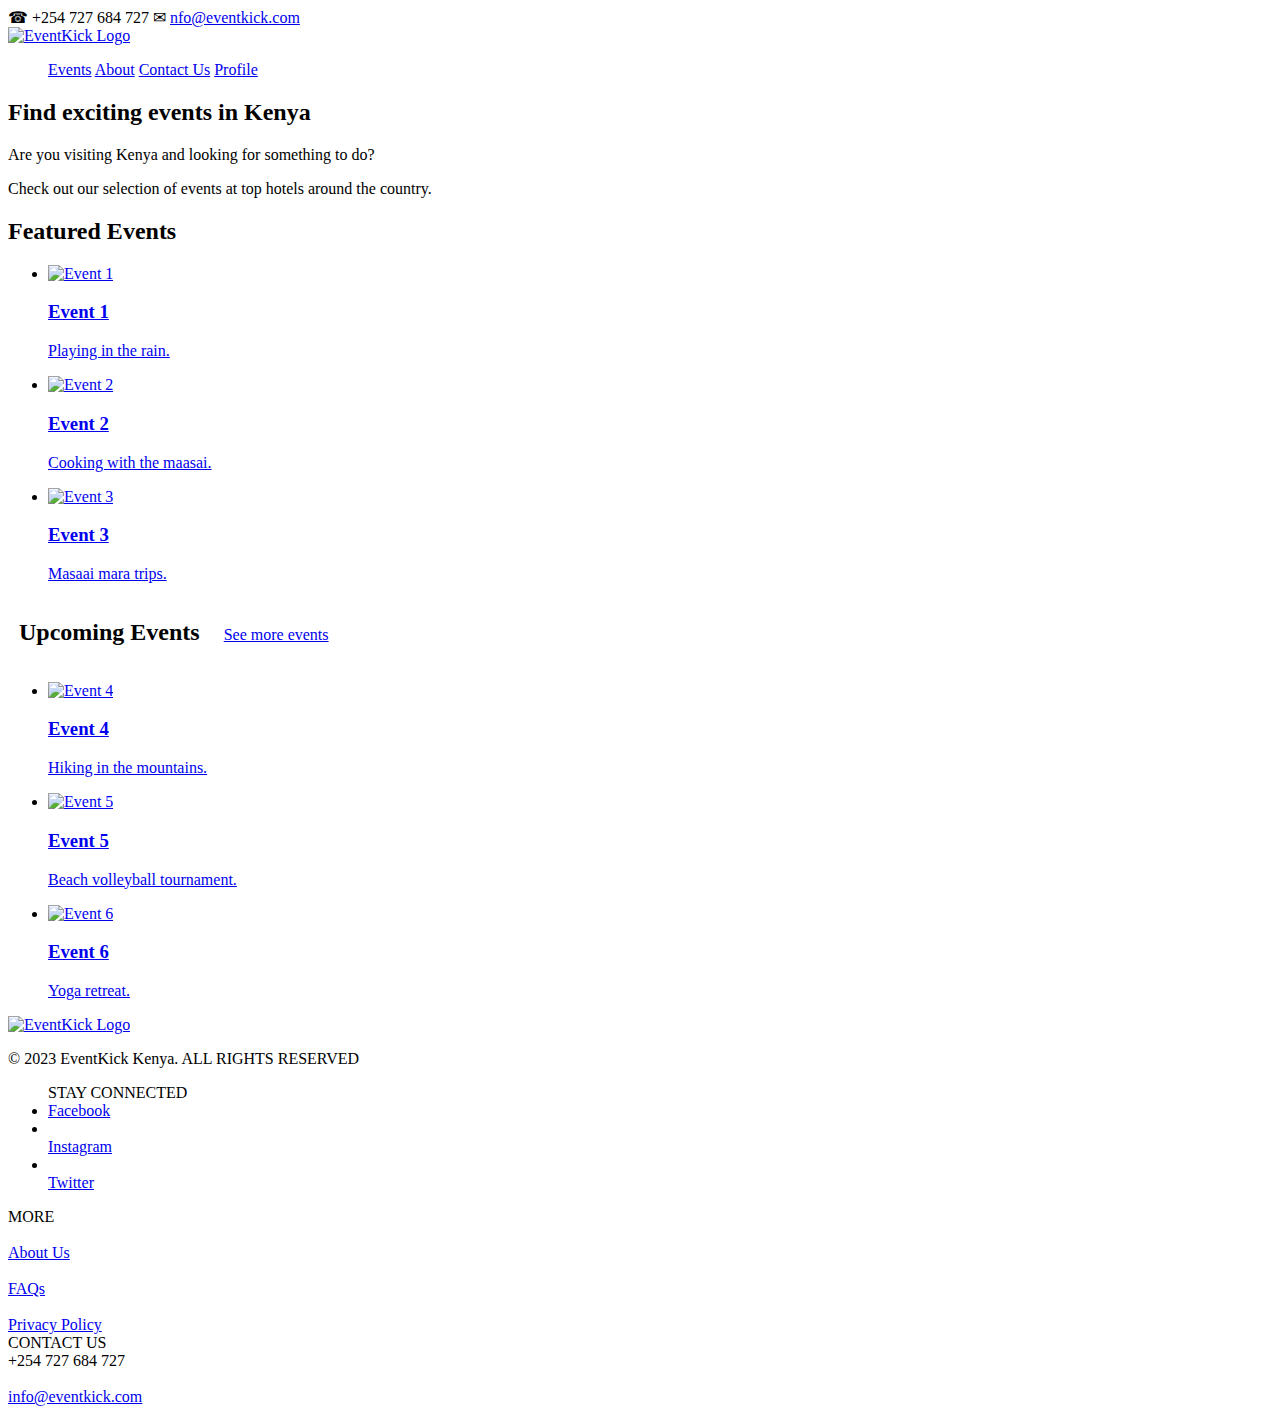
==== index.html @ 64612992 "Add files via upload" ====
<!DOCTYPE html>
<html>
  <head>
    <title>EventKick Kenya - Find exciting events in Kenya</title>
    <meta name="viewport" content="width=device-width, initial-scale=1.0">
    <script src="js/script.js"></script>
    <link rel="stylesheet" type="text/css" href="css/index.css">
    <link rel="stylesheet" type="text/css" href="css/nav.css">
    <link rel="shortcut icon" type="image/x-icon" href="img/party.png">
  </head>
  <body>
    <header>
      <div id="contact-info">
        <span>&#9742;</span> +254 727 684 727
        <span>&#9993;</span> <a href="mailto:info@eventkick.com">nfo@eventkick.com</a>
      </div>    
      <div class="nav-wrapper">
        <a href="index.html" class="nav-logo">
          <img class="logo" src="img/logo.png" alt="EventKick Logo">
        </a>
        <nav>
          <ul class="nav-links">
              <a href="events.html">Events</a>
              <a href="about.html">About</a>
              <a href="contact.html">Contact Us</a>
              <a href="profile.html">Profile</a>
          </ul>
        </nav>
        <div class="hamburger">
          <span></span>
          <span></span>
          <span></span>
        </div>
      </div>
    </header>    
    <div class="main">
      <h2>Find exciting events in Kenya</h2>
      <p>Are you visiting Kenya and looking for something to do?</p>
      <p>Check out our selection of events at top hotels around the country.</p>
      <section id="featured-events-section">
        <h2>Featured Events</h2>
        <ul>
          <li>
            <a href="events/1.html">
              <img src="img/event1.webp" alt="Event 1">
              <h3>Event 1</h3>
              <p>Playing in the rain.</p>
            </a>
          </li>
          <li>
            <a href="events/2.html">
              <img src="img/event2.webp" alt="Event 2">
              <h3>Event 2</h3>
              <p>Cooking with the maasai.</p>
            </a>
          </li>
          <li>
            <a href="events/3.html">
              <img src="img/event3.webp" alt="Event 3">
              <h3>Event 3</h3>
              <p>Masaai mara trips.</p>
            </a>
          </li>
        </ul>
      </section>
      <section id="upcoming-events-section">
        <h2 style="display: inline-block; border-left: 1px solid #fff; padding-left: 10px;">Upcoming Events</h2>
  <a href="events.html" class="button" style="display: inline-block; margin-left: 20px;">See more events</a>
        <ul>
          <li>
            <a href="events/4.html">
              <img src="img/event4.webp" alt="Event 4">
              <h3>Event 4</h3>
              <p>Hiking in the mountains.</p>
            </a>
          </li>
          <li>
            <a href="events/5.html">
              <img src="img/event5.webp" alt="Event 5">
              <h3>Event 5</h3>
              <p>Beach volleyball tournament.</p>
            </a>
          </li>
          <li>
            <a href="events/6.html">
              <img src="img/event6.webp" alt="Event 6">
              <h3>Event 6</h3>
              <p>Yoga retreat.</p>
            </a>
          </li>
        </ul>
      </section>
    </div>
  </body>
  <footer>
    <div class="top-footer">
      <a href="index.html" class="nav-logo">
        <img class="logo" src="img/logo.png" alt="EventKick Logo">
      </a>
      <p>&copy; 2023 EventKick Kenya. ALL RIGHTS RESERVED</p>
    </div>
    <div class="lower-footer">
      <ul class="socials">
        STAY CONNECTED
        <li><a href="https://www.facebook.com/people/EventKick-Kenya/100089531837941/" target="_blank" rel="noopener noreferrer"><i class="fa fa-facebook"></i>Facebook</a></li>
        <li></li><a href="https://www.instagram.com/eventkick/" target="_blank" rel="noopener noreferrer"><i class="fa fa-instagram"></i> Instagram</a></li>
        <li></li><a href="https://twitter.com/EventKick_Ke" target="_blank" rel="noopener noreferrer"><i class="fa fa-twitter"></i> Twitter</a></li>
      </ul>
      <div class="more">
        MORE
        <li></li><a href="about.html">About Us</a></li>
        <li></li><a href="faq.html">FAQs</a></li>
        <li></li><a href="privacy-policy.html">Privacy Policy</a></li>
      </div>
      <div class="cont">
        CONTACT US
        <li>+254 727 684 727</li>
        <li></li><a href="mailto:info@eventkick.com">info@eventkick.com</a></li>
      </div>
    </div>
  </footer>
</html>
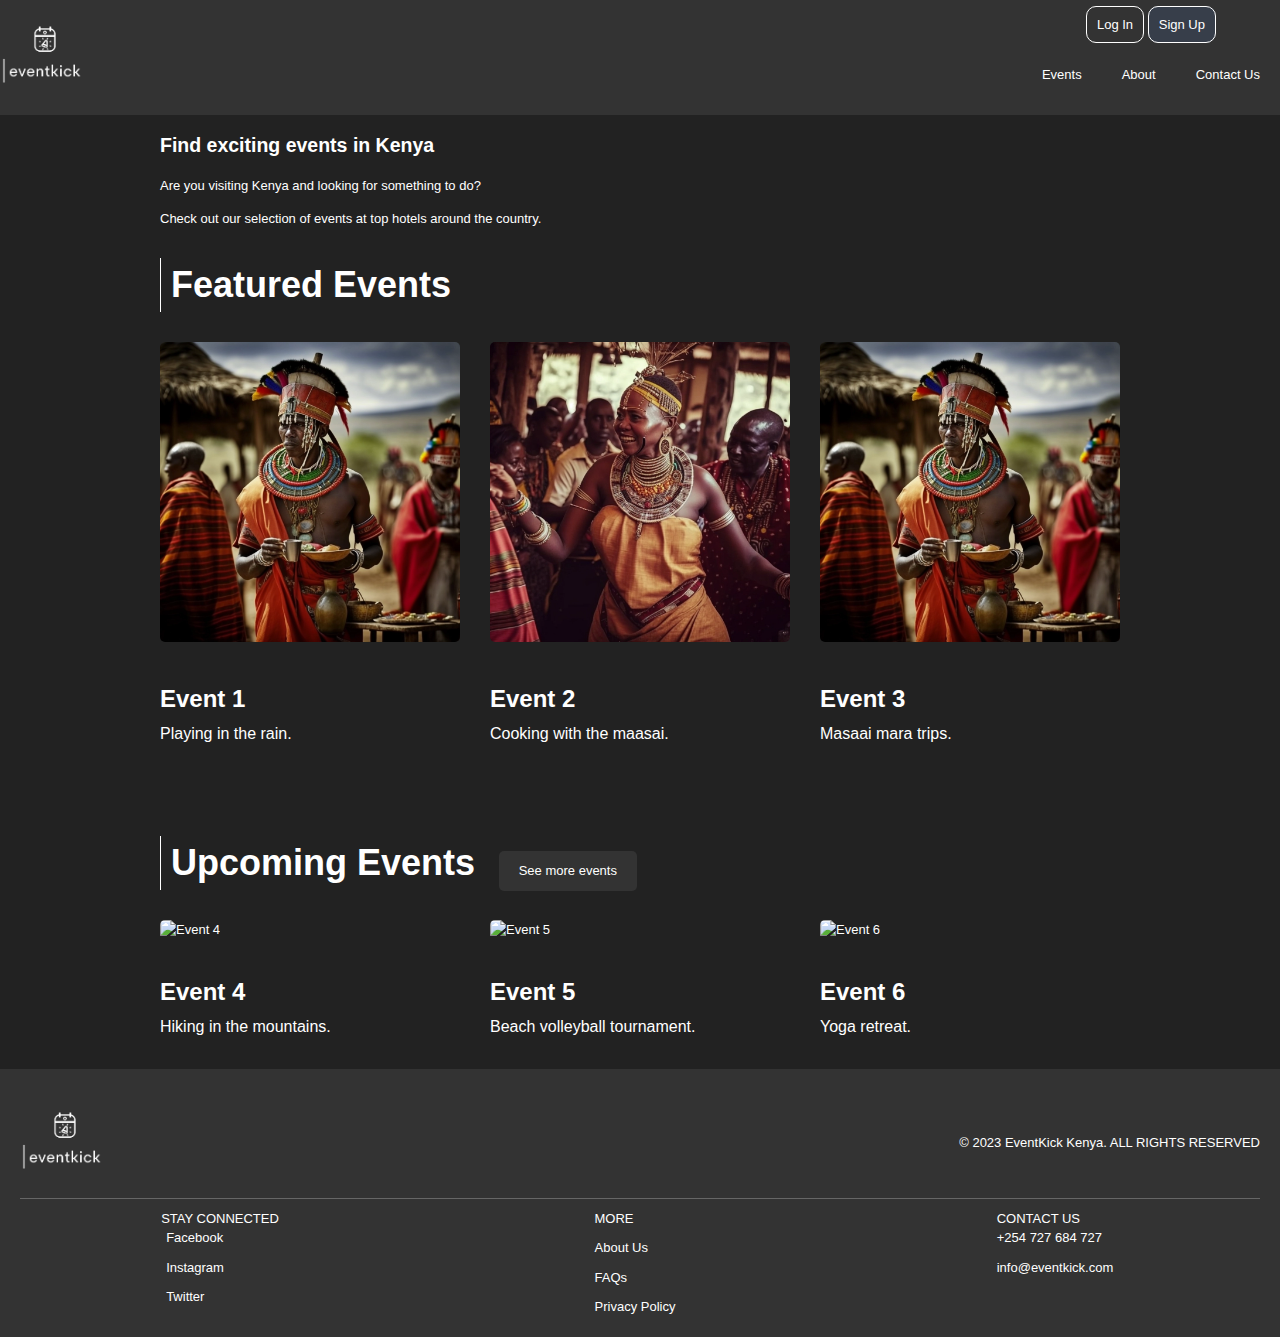
==== commit 5af40e81: "Update" ====
--- a/index.html
+++ b/index.html
@@ -4,26 +4,26 @@
     <title>EventKick Kenya - Find exciting events in Kenya</title>
     <meta name="viewport" content="width=device-width, initial-scale=1.0">
     <script src="js/script.js"></script>
+    <link rel="stylesheet" href="https://cdnjs.cloudflare.com/ajax/libs/font-awesome/5.15.2/css/all.min.css" integrity="sha512-Td2wS6VDNZRJ8HxlWKn4vGfpqkl4Jft9pY86YVfrzfiIhJbVoi16iZ2M7VU74B6U80YYVU58SY6Q2ihThiHvOw==" crossorigin="anonymous" />
     <link rel="stylesheet" type="text/css" href="css/index.css">
     <link rel="stylesheet" type="text/css" href="css/nav.css">
     <link rel="shortcut icon" type="image/x-icon" href="img/party.png">
   </head>
   <body>
     <header>
-      <div id="contact-info">
-        <span>&#9742;</span> +254 727 684 727
-        <span>&#9993;</span> <a href="mailto:info@eventkick.com">nfo@eventkick.com</a>
-      </div>    
       <div class="nav-wrapper">
         <a href="index.html" class="nav-logo">
           <img class="logo" src="img/logo.png" alt="EventKick Logo">
         </a>
-        <nav>
+        <nav class="nav-sign">
+          <nav class="signing">
+            <a href="login.html">Log In</a>
+            <a class="up" href="signup.html">Sign Up</a>
+          </nav>
           <ul class="nav-links">
-              <a href="events.html">Events</a>
-              <a href="about.html">About</a>
-              <a href="contact.html">Contact Us</a>
-              <a href="profile.html">Profile</a>
+            <li><a href="events.html">Events</a></li>
+            <li><a href="about.html">About</a></li>
+            <li><a href="contact.html">Contact Us</a></li>
           </ul>
         </nav>
         <div class="hamburger">
@@ -115,7 +115,7 @@
       <div class="cont">
         CONTACT US
         <li>+254 727 684 727</li>
-        <li></li><a href="mailto:info@eventkick.com">info@eventkick.com</a></li>
+        <li><a href="mailto:info@eventkick.com">info@eventkick.com</a></li>
       </div>
     </div>
   </footer>
--- a/css/index.css
+++ b/css/index.css
@@ -0,0 +1,219 @@
+/* Body styles */
+body {
+  margin: 0;
+  padding: 0;
+  font-family: Arial, sans-serif;
+  font-size: 16px;
+  line-height: 1.5;
+  background-color: #222;
+  color: #fff;
+}
+
+/* Main section styles */
+.main {
+  max-width: 960px;
+  margin: 10px auto 0;
+  padding: 0 30px;
+}
+
+/* Featured events section styles */
+#featured-events-section {
+  margin-top: 1px;
+}
+
+#featured-events-section h2 {
+  font-size: 36px;
+  font-weight: bold;
+  margin-bottom: 30px;
+  border-left: 1px solid #fff;
+  padding-left: 10px;
+}
+
+#featured-events-section ul {
+  list-style: none;
+  margin: 0;
+  padding: 0;
+  display: flex;
+  flex-wrap: wrap;
+}
+
+#featured-events-section li {
+  margin-right: 30px;
+  margin-bottom: 30px;
+  flex: 1 1 300px;
+}
+
+#featured-events-section li:last-child {
+  margin-right: 0;
+}
+
+#featured-events-section a {
+  color: #fff;
+  text-decoration: none;
+}
+
+#featured-events-section a:hover {
+  color: lightblue;
+}
+
+#featured-events-section img {
+  width: 100%;
+  height: auto;
+  border-radius: 5px;
+  margin-bottom: 10px;
+}
+
+#featured-events-section h3 {
+  font-size: 24px;
+  font-weight: bold;
+  margin-bottom: 5px;
+}
+
+#featured-events-section p {
+  font-size: 16px;
+  margin: 0;
+}
+
+/* Upcoming events section styles */
+#upcoming-events-section {
+  margin-top: 30px;
+}
+
+#upcoming-events-section h2 {
+  font-size: 36px;
+  font-weight: bold;
+  margin-bottom: 30px;
+  border-left: 5px solid #fff;
+  padding-left: 10px;
+}
+
+#upcoming-events-section ul {
+  list-style: none;
+  margin: 0;
+  padding: 0;
+  display: flex;
+  flex-wrap: wrap;
+}
+
+#upcoming-events-section li {
+  margin-right: 30px;
+  margin-bottom: 30px;
+  flex: 1 1 300px;
+}
+
+#upcoming-events-section li:last-child {
+  margin-right: 0;
+}
+
+#upcoming-events-section a.button {
+  display: inline-block;
+  background-color: #333;
+  color: #fff;
+  padding: 10px 20px;
+  border-radius: 5px;
+  text-decoration: none;
+  margin-bottom: 20px;
+}
+
+#upcoming-events-section a.button:hover {
+  background-color: transparent;
+}
+
+#upcoming-events-section a {
+  color: #fff;
+  text-decoration: none;
+}
+
+#upcoming-events-section a:hover {
+  color: lightblue;
+}
+
+#upcoming-events-section img {
+  width: 100%;
+  height: auto;
+  border-radius: 5px;
+  margin-bottom: 10px;
+}
+
+#upcoming-events-section h3 {
+  font-size: 24px;
+  font-weight: bold;
+  margin-bottom: 5px;
+}
+
+#upcoming-events-section p {
+  font-size: 16px;
+  margin: 0;
+}
+
+@media (max-width: 764px) {
+  /* Main section styles */
+  .main {
+  max-width: 100%;
+  margin: 10px 0;
+  padding: 0 10px;
+  }
+  
+  /* Featured events section styles */
+  #featured-events-section h2 {
+  font-size: 28px;
+  margin-bottom: 20px;
+  }
+  
+  #featured-events-section li {
+  margin-right: 20px;
+  margin-bottom: 20px;
+  flex: 1 1 100%;
+  }
+  
+  #featured-events-section li:last-child {
+  margin-right: 0;
+  }
+  
+  #featured-events-section img {
+  margin-bottom: 15px;
+  }
+  
+  #featured-events-section h3 {
+  font-size: 20px;
+  margin-bottom: 5px;
+  }
+  
+  #featured-events-section p {
+  font-size: 14px;
+  }
+  
+  /* Upcoming events section styles */
+  #upcoming-events-section h2 {
+  font-size: 28px;
+  margin-bottom: 20px;
+  }
+  
+  #upcoming-events-section li {
+  margin-right: 20px;
+  margin-bottom: 20px;
+  flex: 1 1 100%;
+  }
+  
+  #upcoming-events-section li:last-child {
+  margin-right: 0;
+  }
+  
+  #upcoming-events-section a.button {
+  display: block;
+  margin-bottom: 10px;
+  }
+  
+  #upcoming-events-section img {
+  margin-bottom: 15px;
+  }
+  
+  #upcoming-events-section h3 {
+  font-size: 20px;
+  margin-bottom: 5px;
+  }
+  
+  #upcoming-events-section p {
+  font-size: 14px;
+  }
+  }--- a/css/nav.css
+++ b/css/nav.css
@@ -0,0 +1,263 @@
+/*Body*/
+body{
+  font-size: small;
+}
+/* Navigation bar styles */
+.nav-wrapper {
+  background-color: #333;
+  height: auto;
+  position: sticky;
+  top: 0;
+  left: 0;
+  width: 100%;
+  z-index: 1000;
+  display: flex;
+  align-items: center;
+  justify-content: space-between; /* Updated */
+  text-align: center;
+  font-size: small;
+}
+
+a {
+  color: #fff;
+  text-decoration: none;
+}
+
+a:hover {
+  color: lightblue;
+}
+
+/* Logo styles */
+.nav-logo{
+  max-width: 10%;
+}
+
+.nav-logo img  {
+  max-width: 90px;
+  height: auto;
+}
+
+/* Navigation links styles */
+.nav-links {
+  display: flex;
+  list-style: none;
+  margin: 0;
+  padding: 0;
+  justify-content: flex-end;
+}
+
+.nav-links a {
+  display: block;
+  padding: 0 20px;
+  line-height: 80px;
+  text-decoration: none;
+}
+
+.signing a.up{
+  background-color: #373E4A;
+}
+
+.signing a:hover{
+  background-color: transparent;
+  color: lightblue;
+  border: transparent;
+}
+
+.signing a{
+  border: 1px solid #fff;
+  padding: 10px;
+  border-radius: 10px;
+}
+
+.signing{
+  margin-top: 15px;
+}
+
+.nav-links a:hover {
+  color: lightblue;
+}
+
+.hamburger {
+  display: none;
+  cursor: pointer;
+}
+
+/* Navigation links styles for smaller screens */
+@media only screen and (max-width: 768px) {
+  /* Logo styles */
+  .nav-logo{
+    max-width: 10%;
+  }
+
+  .nav-logo img  {
+    max-width: 70px;
+    height: auto;
+  }
+  .nav-wrapper {
+    justify-content: space-between;
+    align-items: left        ;
+  }
+    
+  .hamburger {
+    display: block;
+    cursor: pointer;
+  }
+    
+  .nav-links {
+    position: absolute;
+    top: 60px;
+    left: 0;
+    width: 100%;
+    display: none;
+    flex-direction: column;
+    background-color: #444;
+    padding: 20px;
+  }
+  
+  .nav-links.show {
+    display: flex;
+  }
+  
+  .nav-links a {
+    line-height: 30px;
+    color: #fff;
+    text-align: center;
+  }
+  
+  .nav-links a:hover {
+    text-decoration: underline;
+  }
+  
+  .hamburger {
+    display: block;
+    cursor: pointer;
+  }
+  
+  .hamburger.active span:nth-child(1) {
+    transform: rotate(45deg) translate(5px, 6px);
+  }
+  
+  .hamburger.active span:nth-child(2) {
+    opacity: 0;
+  }
+  
+  .hamburger.active span:nth-child(3) {
+    transform: rotate(-45deg) translate(5px, -6px);
+   }
+  /*Footer*/
+  footer{
+    font-size: small;
+    text-align: center;
+  }
+  
+ /* Top Footer */
+ .top-footer {
+  display: flex;
+  flex-direction: column;
+  justify-content: center;
+  align-items: center;
+  flex-wrap: wrap;
+  padding: 20px;
+  background-color: #333;
+  color: #fff;
+}
+
+/* Lower Footer */
+.lower-footer {
+  display: grid;
+  grid-template-columns: repeat(3, 1fr);
+  grid-gap: 20px;
+  justify-items: center;
+  padding-top: 10px;
+  border-top: 1px solid #666;
+}
+
+.lower-footer li {
+  text-align: left;
+}
+
+}
+
+/*contact-info*/
+#contact-info {
+  display: flex;
+  justify-content: flex-start;
+  align-items: center;
+  background-color: #666;
+  color: white;
+  font-size: 11px;
+  top: 0;
+  padding: 5px;
+}
+
+#contact-info a {
+  margin-left: 10px;
+}
+
+#contact-info span {
+  margin-right: 10px;
+}
+
+/* Footer styles */
+footer {
+  background-color: #333;
+  color: #fff;
+  padding: 20px;
+  font-size: small;
+  }
+  
+footer a {
+  color: #fff;
+  text-decoration: none;
+  margin-right: 10px;
+}
+  
+/* Social media links */
+.socials, .more, .cont {
+  margin: 0;
+  padding: 0;
+  list-style: none;
+  text-align: left;
+}
+  
+.socials li, .more li, .cont li {
+  margin-bottom: 10px;
+}
+  
+.socials a, .more a, .cont a {
+  color: #fff;
+  justify-content: center;
+  align-items: center;
+  margin-right: 10px;
+}
+  
+.socials a:hover, .more a:hover, .cont a:hover {
+  color: lightblue;
+}
+  
+.socials a i {
+  margin-right: 5px;
+}
+  
+/* Top footer styles */
+.top-footer {
+  display: flex;
+  justify-content: space-between;
+  align-items: center;
+  margin-bottom: 20px;
+  padding-top: 20px;
+}
+
+/* Lower footer styles */
+.lower-footer {
+  display: grid;
+  grid-template-columns: repeat(3, 1fr);
+  grid-gap: 20px;
+  justify-items: center;
+  padding-top: 10px;
+  border-top: 1px solid #666;
+}
+
+.lower-footer li {
+  text-align: left;
+}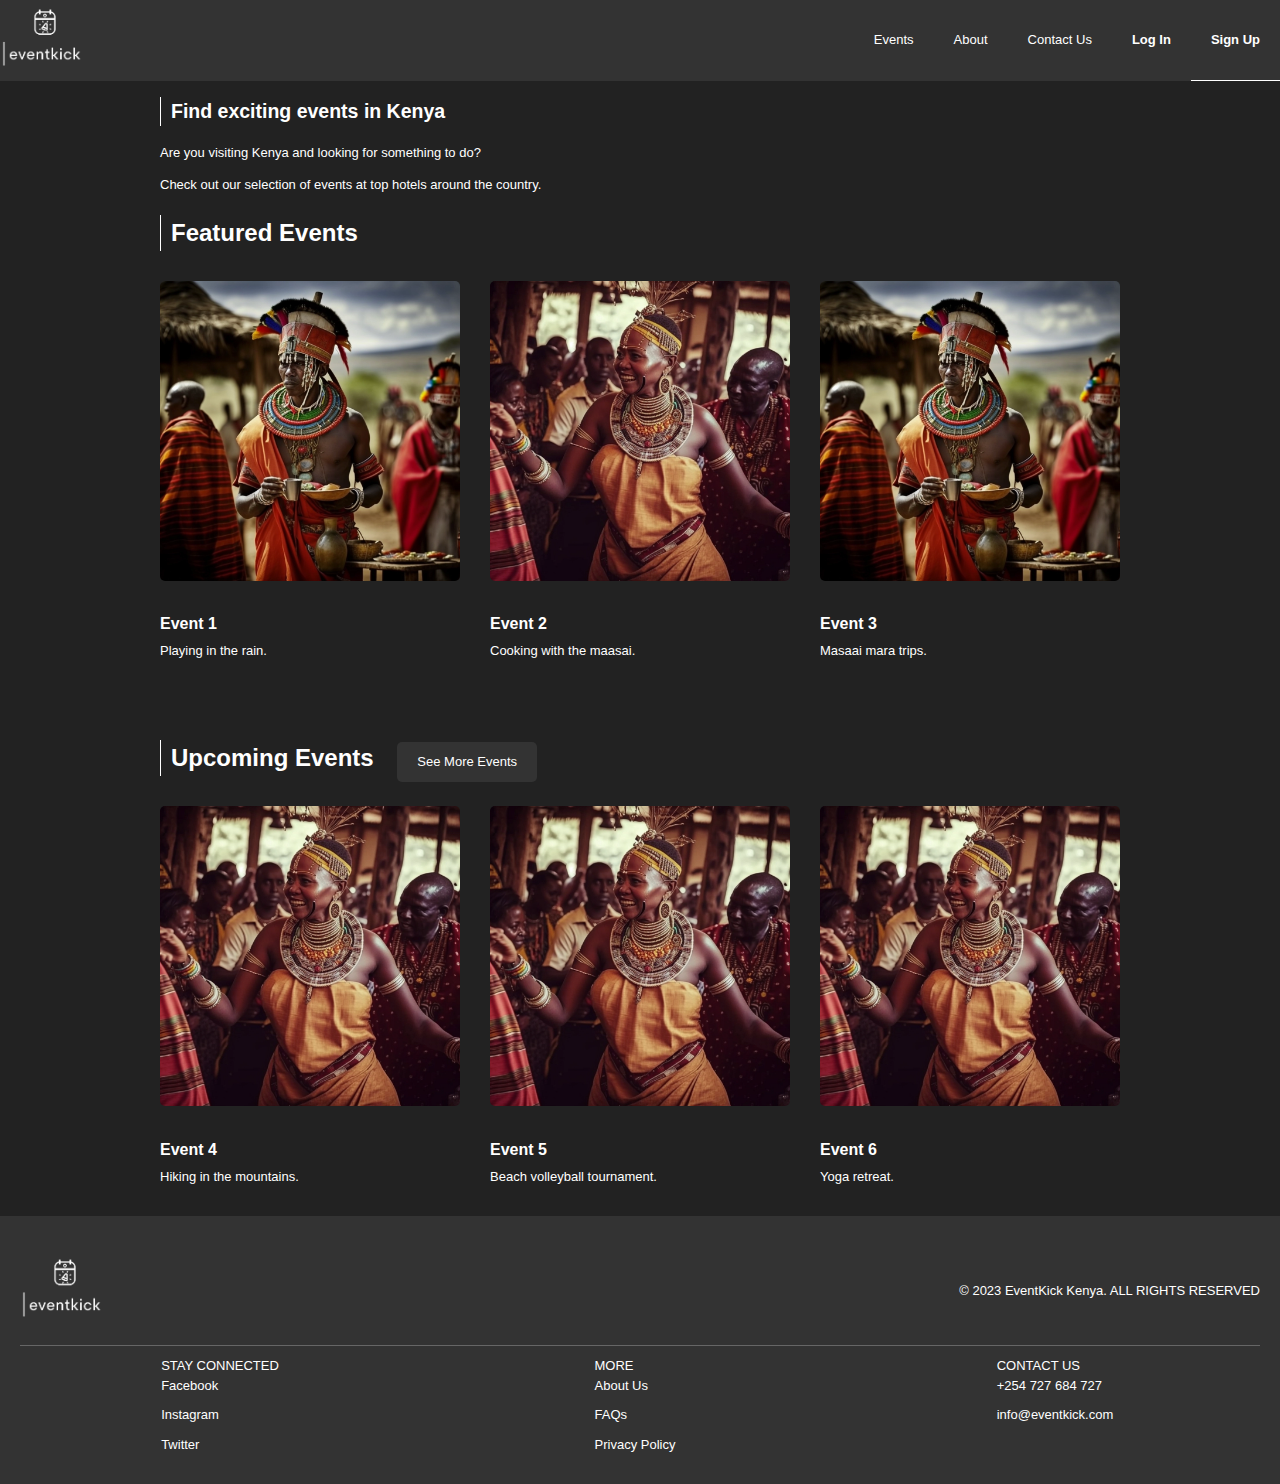
==== commit 1803467a: "Update" ====
--- a/index.html
+++ b/index.html
@@ -15,15 +15,15 @@
         <a href="index.html" class="nav-logo">
           <img class="logo" src="img/logo.png" alt="EventKick Logo">
         </a>
-        <nav class="nav-sign">
-          <nav class="signing">
-            <a href="login.html">Log In</a>
-            <a class="up" href="signup.html">Sign Up</a>
-          </nav>
+        <nav>
           <ul class="nav-links">
             <li><a href="events.html">Events</a></li>
             <li><a href="about.html">About</a></li>
             <li><a href="contact.html">Contact Us</a></li>
+            <div class="nav-sign">
+              <li><a href="login.html">Log In</a></li>
+              <li><a class="up" href="signup.html">Sign Up</a></li>
+            </div>
           </ul>
         </nav>
         <div class="hamburger">
@@ -65,7 +65,7 @@
       </section>
       <section id="upcoming-events-section">
         <h2 style="display: inline-block; border-left: 1px solid #fff; padding-left: 10px;">Upcoming Events</h2>
-  <a href="events.html" class="button" style="display: inline-block; margin-left: 20px;">See more events</a>
+  <a href="events.html" class="button" style="display: inline-block; margin-left: 20px;">See More Events</a>
         <ul>
           <li>
             <a href="events/4.html">
@@ -103,14 +103,14 @@
       <ul class="socials">
         STAY CONNECTED
         <li><a href="https://www.facebook.com/people/EventKick-Kenya/100089531837941/" target="_blank" rel="noopener noreferrer"><i class="fa fa-facebook"></i>Facebook</a></li>
-        <li></li><a href="https://www.instagram.com/eventkick/" target="_blank" rel="noopener noreferrer"><i class="fa fa-instagram"></i> Instagram</a></li>
-        <li></li><a href="https://twitter.com/EventKick_Ke" target="_blank" rel="noopener noreferrer"><i class="fa fa-twitter"></i> Twitter</a></li>
+        <li><a href="https://www.instagram.com/eventkick/" target="_blank" rel="noopener noreferrer"><i class="fa fa-instagram"></i> Instagram</a></li>
+        <li><a href="https://twitter.com/EventKick_Ke" target="_blank" rel="noopener noreferrer"><i class="fa fa-twitter"></i> Twitter</a></li>
       </ul>
       <div class="more">
         MORE
-        <li></li><a href="about.html">About Us</a></li>
-        <li></li><a href="faq.html">FAQs</a></li>
-        <li></li><a href="privacy-policy.html">Privacy Policy</a></li>
+        <li><a href="about.html">About Us</a></li>
+        <li><a href="faq.html">FAQs</a></li>
+        <li><a href="privacy-policy.html">Privacy Policy</a></li>
       </div>
       <div class="cont">
         CONTACT US
--- a/css/index.css
+++ b/css/index.css
@@ -15,14 +15,17 @@
   margin: 10px auto 0;
   padding: 0 30px;
 }
-
+.main h2{
+  border-left: 1px solid #fff;
+  padding-left: 10px;
+}
 /* Featured events section styles */
 #featured-events-section {
   margin-top: 1px;
 }
 
 #featured-events-section h2 {
-  font-size: 36px;
+  font-size: 24px;
   font-weight: bold;
   margin-bottom: 30px;
   border-left: 1px solid #fff;
@@ -64,13 +67,13 @@
 }
 
 #featured-events-section h3 {
-  font-size: 24px;
+  font-size: 16px;
   font-weight: bold;
   margin-bottom: 5px;
 }
 
 #featured-events-section p {
-  font-size: 16px;
+  font-size: small;
   margin: 0;
 }
 
@@ -80,7 +83,7 @@
 }
 
 #upcoming-events-section h2 {
-  font-size: 36px;
+  font-size: 24px;
   font-weight: bold;
   margin-bottom: 30px;
   border-left: 5px solid #fff;
@@ -136,13 +139,13 @@
 }
 
 #upcoming-events-section h3 {
-  font-size: 24px;
+  font-size: 16px;
   font-weight: bold;
   margin-bottom: 5px;
 }
 
 #upcoming-events-section p {
-  font-size: 16px;
+  font-size: small;
   margin: 0;
 }
 
@@ -156,7 +159,7 @@
   
   /* Featured events section styles */
   #featured-events-section h2 {
-  font-size: 28px;
+  font-size: 18px;
   margin-bottom: 20px;
   }
   
@@ -171,21 +174,22 @@
   }
   
   #featured-events-section img {
-  margin-bottom: 15px;
+    max-width: 70%;
+  margin-bottom: 10px;
   }
   
   #featured-events-section h3 {
-  font-size: 20px;
+  font-size: 15px;
   margin-bottom: 5px;
   }
   
   #featured-events-section p {
-  font-size: 14px;
+  font-size: small;
   }
   
   /* Upcoming events section styles */
   #upcoming-events-section h2 {
-  font-size: 28px;
+  font-size: 18px;
   margin-bottom: 20px;
   }
   
@@ -205,15 +209,16 @@
   }
   
   #upcoming-events-section img {
+    max-width: 70%;
   margin-bottom: 15px;
   }
   
   #upcoming-events-section h3 {
-  font-size: 20px;
+  font-size: 15px;
   margin-bottom: 5px;
   }
   
   #upcoming-events-section p {
-  font-size: 14px;
+  font-size: small;
   }
   }--- a/css/nav.css
+++ b/css/nav.css
@@ -2,6 +2,7 @@
 body{
   font-size: small;
 }
+
 /* Navigation bar styles */
 .nav-wrapper {
   background-color: #333;
@@ -13,7 +14,7 @@
   z-index: 1000;
   display: flex;
   align-items: center;
-  justify-content: space-between; /* Updated */
+  justify-content: space-between;
   text-align: center;
   font-size: small;
 }
@@ -53,28 +54,20 @@
   text-decoration: none;
 }
 
-.signing a.up{
-  background-color: #373E4A;
-}
-
-.signing a:hover{
-  background-color: transparent;
-  color: lightblue;
-  border: transparent;
-}
-
-.signing a{
-  border: 1px solid #fff;
-  padding: 10px;
-  border-radius: 10px;
-}
-
-.signing{
-  margin-top: 15px;
+.nav-sign{
+  font-weight: bold;
+  margin-left: 0;
+  display: flex;
+}
+
+.up{
+  border-bottom: 1px solid rgb(255, 255, 255);
+  box-sizing: border-box;
 }
 
 .nav-links a:hover {
   color: lightblue;
+  border-bottom: 1px solid transparent;
 }
 
 .hamburger {
@@ -235,10 +228,6 @@
   color: lightblue;
 }
   
-.socials a i {
-  margin-right: 5px;
-}
-  
 /* Top footer styles */
 .top-footer {
   display: flex;
